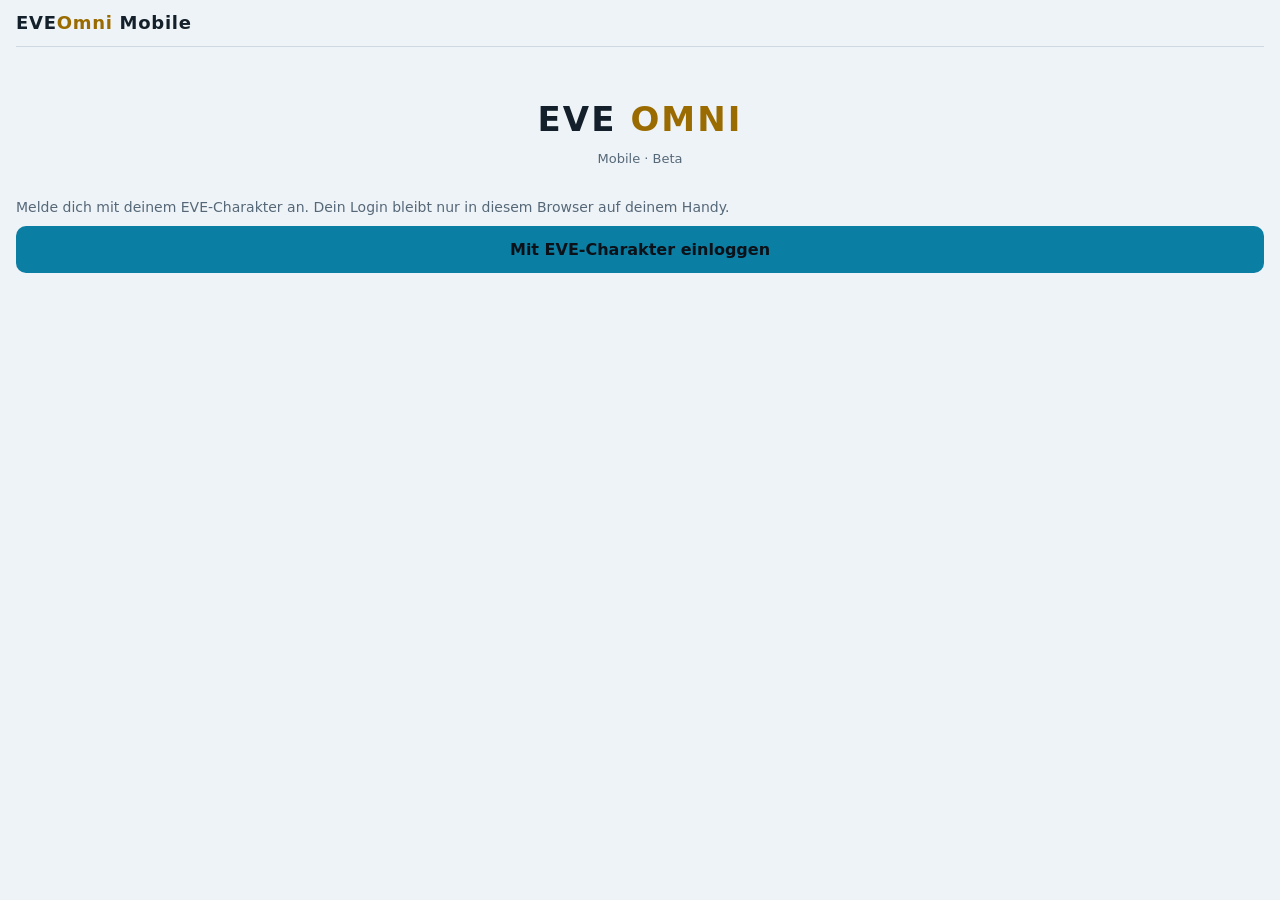
==== m/index.html @ e9800a8d "EVEOmni Mobile 0.4.0 (m/) + callback.html leitet für die Handy-App weiter Co-Authored-By: Claude Opu" ====
<!doctype html>
<html lang="de"><head><meta charset="utf-8">
<meta name="viewport" content="width=device-width,initial-scale=1,viewport-fit=cover">
<meta name="theme-color" content="#0d141c"><meta name="referrer" content="no-referrer">
<title>EVEOmni Mobile</title>
<link rel="manifest" href="/m/manifest.webmanifest"><link rel="icon" href="/favicon.svg" type="image/svg+xml"><link rel="apple-touch-icon" href="/apple-touch-icon.png">
<link rel="stylesheet" href="/m/m.css"><link rel="stylesheet" href="/m/ob-game.css"><link rel="stylesheet" href="/m/ob-field.css"></head>
<body>
<header><h1>EVE<b>Omni</b> Mobile</h1><button class="ghost" id="b-refresh" hidden aria-label="Aktualisieren">⟳</button></header>
<main>
 <section id="v-login" hidden>
  <div class="hero"><h1>EVE <b>OMNI</b></h1><div class="sub">Mobile · Beta</div></div>
  <p class="msg">Melde dich mit deinem EVE-Charakter an. Dein Login bleibt nur in diesem Browser auf deinem Handy.</p>
  <button id="b-login" style="width:100%">Mit EVE-Charakter einloggen</button>
  <p class="msg" id="login-msg"></p>
 </section>
 <section id="v-wallet" hidden><h2>Wallet</h2><div id="wallet-list"></div><div class="card row"><div class="grow nm">Gesamt</div><div class="isk" id="wallet-sum"></div></div><p class="msg" id="wallet-msg"></p>
  <button class="ghost" id="b-add">Weiteren Charakter einloggen</button></section>
 <section id="v-orders" hidden><h2>Orders</h2><div id="orders-list"></div><p class="msg" id="orders-msg"></p></section>
 <section id="v-skills" hidden><h2>Skills</h2><div id="skills-list"></div><p class="msg" id="skills-msg"></p></section>
 <section id="v-chars" hidden><h2>Charaktere</h2><div id="chars-list"></div><p class="msg" id="chars-msg"></p></section>
 <section id="v-more" hidden><h2>Mehr</h2>
  <div id="menu"></div><p class="msg" id="status"></p>
  <div class="card"><div class="nm">Eingeloggte Charaktere</div><div id="chars"></div></div>
  <button class="ghost" id="b-out" style="width:100%">Alle ausloggen</button>
  <p class="msg">Version <span id="ver"></span> · Fanprojekt, nicht mit CCP verbunden.</p></section>
</main>
<nav id="nav" hidden><button data-v="wallet" class="on"><span>◈</span>Wallet</button><button data-v="orders"><span>⇄</span>Orders</button><button data-v="skills"><span>✦</span>Skills</button><button data-v="chars"><span>☺</span>Chars</button><button data-v="more"><span>☰</span>Mehr</button></nav>
<script src="/m/m.js"></script>
<script src="/m/m-views.js"></script>
<script src="/m/ob-game.js" defer></script>
<script src="/m/m-game.js" defer></script>
</body></html>
---- m/m.css ----
:root{--bg:#0b1118;--sf:#121c26;--sf2:#16222d;--ln:#2c3d4f;--fg:#e6f4fb;--mu:#9fb3c2;--cy:#86d1eb;--gd:#e0b45d;--ok:#5fd08a;--bad:#ff6b6b;--nav:58px}
@media (prefers-color-scheme:light){:root{--bg:#eef3f7;--sf:#fff;--sf2:#f3f7fa;--ln:#cfd9e2;--fg:#13202b;--mu:#566878;--cy:#0b7ea3;--gd:#9a6b00}}
*{box-sizing:border-box}html,body{margin:0;background:var(--bg);color:var(--fg);font:16px/1.45 system-ui,-apple-system,Roboto,sans-serif;-webkit-text-size-adjust:100%}
body{min-height:100dvh;padding:0 16px calc(var(--nav) + 16px + env(safe-area-inset-bottom))}
header{position:sticky;top:0;z-index:5;background:var(--bg);display:flex;align-items:center;gap:10px;padding:calc(10px + env(safe-area-inset-top)) 0 10px;border-bottom:1px solid var(--ln)}
header h1{font-size:18px;margin:0;flex:1;letter-spacing:.04em}header h1 b{color:var(--gd)}
h2{font-size:15px;color:var(--cy);margin:18px 0 8px;letter-spacing:.04em;text-transform:uppercase}
.card{background:var(--sf);border:1px solid var(--ln);border-radius:12px;padding:12px 14px;margin:0 0 10px}
.row{display:flex;align-items:center;gap:10px}.row .grow{flex:1;min-width:0}
.card img.pt{width:48px;height:48px;border-radius:8px;flex:none}
.nm{font-weight:700;overflow:hidden;text-overflow:ellipsis;white-space:nowrap}.sub{color:var(--mu);font-size:13px}
.isk{font-variant-numeric:tabular-nums;font-weight:700;color:var(--gd);text-align:right}.isk small{display:block;color:var(--mu);font-weight:400;font-size:12px}
.dot{display:inline-block;width:9px;height:9px;border-radius:50%;background:var(--mu);margin-right:6px}.dot.on{background:var(--ok)}
button,.btn{background:var(--cy);color:#0b1118;border:0;border-radius:10px;padding:12px 18px;font:inherit;font-weight:700;min-height:44px}
button.ghost{background:transparent;color:var(--cy);border:1px solid var(--ln)}
.msg{color:var(--mu);font-size:14px;margin:8px 0}.msg.bad{color:var(--bad)}
nav{position:fixed;left:0;right:0;bottom:0;height:calc(var(--nav) + env(safe-area-inset-bottom));padding-bottom:env(safe-area-inset-bottom);background:var(--sf);border-top:1px solid var(--ln);display:flex;z-index:6}
nav button{flex:1;background:none;color:var(--mu);border-radius:0;font-size:12px;font-weight:600;padding:6px 0;display:flex;flex-direction:column;align-items:center;justify-content:center;gap:2px}
nav button.on{color:var(--gd)}nav button span{font-size:20px;line-height:1}
.hero{text-align:center;padding:48px 0 20px}.hero h1{font-size:34px;margin:0 0 6px;letter-spacing:.06em}.hero h1 b{color:var(--gd)}
[hidden]{display:none!important}
---- m/ob-game.css ----
/* AUTOMATISCH ERZEUGT von tools/omnibreaker-sync.py aus OmniBreaker/OmniBreaker.html – NICHT von Hand ändern. */
/* ===== OMNIBREAKER-STYLE-START (alles unter .ob-root, damit es sich beim Einbau nicht mit EVE Omni überschneidet) ===== */
.ob-root{
  --ob-bg:#06080c; --ob-panel:#0f141b; --ob-panel2:#151c26; --ob-line:#26303c;
  --ob-text:#d7dde6; --ob-dim:#8794a5; --ob-orange:#ff9a1f; --ob-blue:#4cc3ff;
  --ob-green:#46e08a; --ob-purple:#b46bff; --ob-red:#ff5a4d;
  position:relative; display:grid; grid-template-columns:minmax(0,1fr) 280px; max-width:1140px; margin:0 auto;
  font-family:"Segoe UI",system-ui,-apple-system,sans-serif; font-size:14px; color:var(--ob-text);
  background:var(--ob-bg); border:1px solid var(--ob-line); border-radius:6px; outline:none; box-sizing:border-box;
}
.ob-root *{box-sizing:border-box}
.ob-root:focus-visible{border-color:var(--ob-orange)}
.ob-main{padding:10px 10px 8px; min-width:0}
.ob-title{display:flex; align-items:baseline; gap:10px; margin:0 2px 8px}
.ob-title b{font-size:18px; letter-spacing:.18em; color:var(--ob-orange); font-weight:700}
.ob-title span{color:var(--ob-dim); font-size:12px}
.ob-hud{display:grid; grid-template-columns:repeat(6,minmax(0,1fr)); gap:6px; margin-bottom:8px}
.ob-stat{background:var(--ob-panel); border:1px solid var(--ob-line); border-left:3px solid var(--ob-orange); padding:4px 8px; border-radius:3px; min-width:0}
.ob-stat small{display:block; color:var(--ob-dim); font-size:10.5px; text-transform:uppercase; letter-spacing:.09em; white-space:nowrap}
.ob-stat b{display:block; font-size:18px; font-variant-numeric:tabular-nums; white-space:nowrap; overflow:hidden; text-overflow:ellipsis}
.ob-stat b .ob-of{font-size:.55em; opacity:.75; margin-left:1px}   /* Level: „/100“ klein hinter der Zahl */
.ob-stage{position:relative; width:min(100%, calc((100vh - 190px) * .8)); min-width:260px; margin:0 auto}
.ob-stage canvas{display:block; width:100%; aspect-ratio:4/5; border:1px solid var(--ob-line); border-radius:3px; touch-action:none; cursor:none; background:#05070b}
.ob-msg{position:absolute; inset:0; display:none; align-items:center; justify-content:center; padding:14px; background:rgba(3,5,8,.72); border-radius:3px}
.ob-msg.ob-show{display:flex}
.ob-card{width:min(380px,100%); background:var(--ob-panel); border:1px solid var(--ob-orange); border-radius:4px; padding:16px 18px; text-align:center; box-shadow:0 0 30px rgba(255,154,31,.18)}
.ob-card h2{margin:0 0 4px; font-size:20px; letter-spacing:.12em; color:var(--ob-orange); text-transform:uppercase}
.ob-card .ob-big{font-size:34px; font-weight:700; font-variant-numeric:tabular-nums; margin:4px 0}
.ob-card p{margin:4px 0; color:var(--ob-dim)}
.ob-card .ob-ok{color:var(--ob-green)}
.ob-card input{width:100%; margin:8px 0 6px; padding:8px 10px; font:inherit; color:var(--ob-text); background:var(--ob-bg); border:1px solid var(--ob-line); border-radius:3px}
.ob-card input:focus{outline:none; border-color:var(--ob-orange)}
.ob-row{display:flex; gap:8px; justify-content:center; flex-wrap:wrap; margin-top:8px}
.ob-btn{font:inherit; color:var(--ob-text); background:var(--ob-panel2); border:1px solid var(--ob-line); padding:6px 12px; border-radius:3px; cursor:pointer}
.ob-btn:hover{border-color:var(--ob-orange); color:#fff}
.ob-btn.ob-primary{background:var(--ob-orange); border-color:var(--ob-orange); color:#1a1000; font-weight:700}
.ob-btn.ob-primary:hover{background:#ffb04a; color:#1a1000}
.ob-btn:disabled{opacity:.45; cursor:default}
.ob-bar{display:flex; flex-wrap:wrap; gap:8px; align-items:center; margin-top:8px}
.ob-bar .ob-hint{flex:1 1 220px; color:var(--ob-dim); font-size:12px}
.ob-lv{flex:1 1 100%}
.ob-lv-h{font-size:12px;color:var(--ob-dim);margin:2px 0 4px}
.ob-lvgrid{display:grid;grid-template-columns:repeat(10,1fr);gap:3px}
.ob-lv-c{font:inherit;font-size:11px;padding:4px 0;color:var(--ob-text);background:var(--ob-panel2);border:1px solid var(--ob-line);border-radius:3px;cursor:pointer}
.ob-lv-c:hover{border-color:var(--ob-text)}
.ob-lv-c.ob-lv-peak{border-color:#ff9a1f;color:#ff9a1f;font-weight:700}
.ob-lv-c.ob-lv-done{background:rgba(80,190,110,.22)}
.ob-lv-c.ob-lv-cur{box-shadow:inset 0 0 0 2px #5ed8ff}
.ob-lvgrid .ob-lv-c:last-child{grid-column:span 2}
.ob-bar select{font:inherit; color:var(--ob-text); background:var(--ob-panel2); border:1px solid var(--ob-line); padding:6px 8px; border-radius:3px; max-width:210px}
.ob-side{border-left:1px solid var(--ob-line); padding:10px 12px; background:var(--ob-panel); border-radius:0 6px 6px 0; min-width:0}
.ob-side h3{margin:0 0 6px; font-size:12px; letter-spacing:.14em; text-transform:uppercase; color:var(--ob-orange)}
.ob-scores{list-style:none; margin:0 0 12px; padding:0}
.ob-scores li{display:grid; grid-template-columns:22px minmax(0,1fr) auto; gap:6px; align-items:baseline; padding:3px 4px; border-bottom:1px solid var(--ob-line); font-variant-numeric:tabular-nums}
.ob-scores li.ob-new{background:rgba(255,154,31,.16); border-bottom-color:var(--ob-orange)}
.ob-scores .ob-rk{color:var(--ob-dim)}
.ob-scores .ob-nm{white-space:nowrap; overflow:hidden; text-overflow:ellipsis}
.ob-scores .ob-sc{font-weight:700}
.ob-scores .ob-dt{grid-column:2 / 4; color:var(--ob-dim); font-size:11px}
.ob-empty{color:var(--ob-dim); font-size:12px; margin:0 0 12px}
.ob-legend{list-style:none; margin:0 0 12px; padding:0; font-size:12px; color:var(--ob-dim)}
.ob-legend li{display:flex; align-items:center; gap:8px; padding:2px 0}
.ob-ico{flex:0 0 26px; width:26px; height:26px}
.ob-rules{font-size:12px; color:var(--ob-dim); margin:0 0 12px; line-height:1.45}
@media (max-width:820px){
  .ob-root{grid-template-columns:minmax(0,1fr)}
  .ob-side{border-left:0; border-top:1px solid var(--ob-line); border-radius:0 0 6px 6px}
  .ob-stage{width:100%}
  .ob-hud{grid-template-columns:repeat(3,minmax(0,1fr))}
}
body.ob-standalone{margin:0; padding:14px; background:#020305; min-height:100vh}
/* ===== OMNIBREAKER-STYLE-END ===== */
---- m/ob-field.css ----
/* Spielfeld-Hülle (aus EVE-Omni.html, Block „OmniBreaker als Vollbild-Overlay“ – bei Änderungen dort hier nachziehen). Nur .ob-field-Regeln. */
.ob-field .ob-root{display:block;max-width:none;background:none;border:0}
.ob-field .ob-main{padding:0}
.ob-field .ob-title,.ob-field .ob-main > .ob-bar,.ob-field .ob-root > .ob-side{display:none}
.ob-field .ob-root .ob-stage{min-width:0;margin:0 auto;container-type:inline-size}
.ob-field .ob-hud{position:absolute;top:0;left:0;right:0;z-index:3;margin:0;padding:.8cqw;gap:.6cqw;grid-template-columns:repeat(2,minmax(0,1fr)) 30% repeat(2,minmax(0,1fr));grid-template-areas:"balls targets . mult combo" "score score . level level";pointer-events:none}
/* 13.10.: Punkte + Level eigene Zeile darunter und groß – in der schmalen Box wurde die Punktzahl abgeschnitten */
.ob-field .ob-s-score{grid-area:score}.ob-field .ob-s-balls{grid-area:balls}.ob-field .ob-s-targets{grid-area:targets}.ob-field .ob-s-mult{grid-area:mult}.ob-field .ob-s-level{grid-area:level}.ob-field .ob-s-combo{grid-area:combo}
.ob-field .ob-stat{background:#0f141b;padding:.4cqw .9cqw;border-left-width:2px}
.ob-field .ob-stat small{font-size:clamp(6px,1.9cqw,10px);letter-spacing:0;overflow:hidden}
.ob-field .ob-stat b{font-size:clamp(8px,3cqw,16px);text-overflow:clip}
/* 13.10.: Höhe der zweizeiligen Anzeige (feste Zeilenhöhe 1.2) – ☰/✕ und Menü-Inhalt beginnen darunter */
.ob-field .ob-stat small,.ob-field .ob-stat b{line-height:1.2}
.ob-field .ob-stage{--ob-hud-h:calc(3.8cqw + 4px + 1.2 * (2 * clamp(6px,1.9cqw,10px) + clamp(8px,3cqw,16px) + clamp(12px,5cqw,26px)))}
.ob-field .ob-s-level b,.ob-field .ob-s-score b{font-size:clamp(12px,5cqw,26px)}   /* PR5: Level im Overlay größer, 13.10. Punkte auch */
/* PQ8: Anzeigen oben mittig, je Wert eine eigene leuchtende Farbe */
.ob-root .ob-stat{text-align:center;border-left-color:var(--ob-c,#ff9a1f);box-shadow:inset 0 0 10px -4px var(--ob-c,#ff9a1f)}
.ob-root .ob-stat b{color:var(--ob-c,#ff9a1f);text-shadow:0 0 6px var(--ob-c,#ff9a1f),0 0 14px color-mix(in srgb,var(--ob-c,#ff9a1f) 55%,transparent)}
.ob-root .ob-s-score{--ob-c:#ffc94a}.ob-root .ob-s-balls{--ob-c:#4cc3ff}.ob-root .ob-s-targets{--ob-c:#ff9a1f}
.ob-root .ob-s-mult{--ob-c:#ff6bd6}.ob-root .ob-s-level{--ob-c:#6dffa8}.ob-root .ob-s-combo{--ob-c:#b46bff}
.ob-field .ob-close,.ob-field .ob-menu-btn{position:absolute;right:6px;z-index:5;top:calc(var(--ob-hud-h) + 6px);width:28px;height:28px;border:1px solid #26303c;border-radius:4px;background:rgba(15,20,27,.85);color:#d7dde6;font-size:15px;line-height:1;cursor:pointer;padding:0}
.ob-field .ob-stage.ob-sm .ob-close,.ob-field .ob-stage.ob-sm .ob-menu-btn{width:26px;height:26px;font-size:13px}
/* 12.10.: im Zielmodus feuert jeder Klick aufs Feld – knapp daneben traf man nie das Menü. Unsichtbarer Rand fängt Klicks rund um ☰/✕ ab */
.ob-field .ob-close::before,.ob-field .ob-menu-btn::before{content:"";position:absolute;inset:-12px -6px}
.ob-field .ob-close,.ob-field .ob-menu-btn{cursor:pointer}
.ob-field .ob-menu-btn:has(~ .ob-close){right:40px}
.ob-field .ob-close:hover,.ob-field .ob-menu-btn:hover,.ob-field .ob-menu-btn[aria-expanded="true"]{border-color:#ff9a1f;color:#ff9a1f}
.ob-field .ob-menu{position:absolute;inset:0;z-index:4;display:none;overflow:auto;padding:calc(var(--ob-hud-h) + 40px) 14px 14px;background:rgba(6,8,12,.95);border-radius:3px}
.ob-field .ob-menu.open{display:block}
.ob-field .ob-menu .ob-bar{margin:0 0 12px}
.ob-field .ob-menu .ob-side{display:block;border:0;background:none;padding:0}
/* Overlay-Fenster „spiel“: nur das hochkante Feld, wächst und schrumpft mit dem Fenster */
.ob-ww-on{display:flex;align-items:center;gap:6px;margin:4px 0}.ob-ww-who,.ob-ww-st{margin:2px 0 6px;font-size:12px;color:var(--ob-dim)}.ob-ww-row{display:flex;gap:6px;margin-bottom:6px}.ob-ww-row select{flex:1;min-width:0}
.ob-bga{display:inline-flex;align-items:center;gap:6px;font-size:12px;color:var(--ob-dim)}.ob-bga input{width:110px;accent-color:#ff9a1f}.ob-bga em{font-style:normal;min-width:3em;color:var(--ob-text)}
.ob-root.ob-see .ob-stage canvas,.ob-see .ob-root .ob-stage canvas{background:transparent}

/* Handy: ganze Breite, Menü scrollt, Fingerziele */
.ob-field{width:100%}
.ob-field .ob-menu .ob-btn{min-height:40px}
.ob-field .ob-close,.ob-field .ob-menu-btn{width:34px;height:34px}
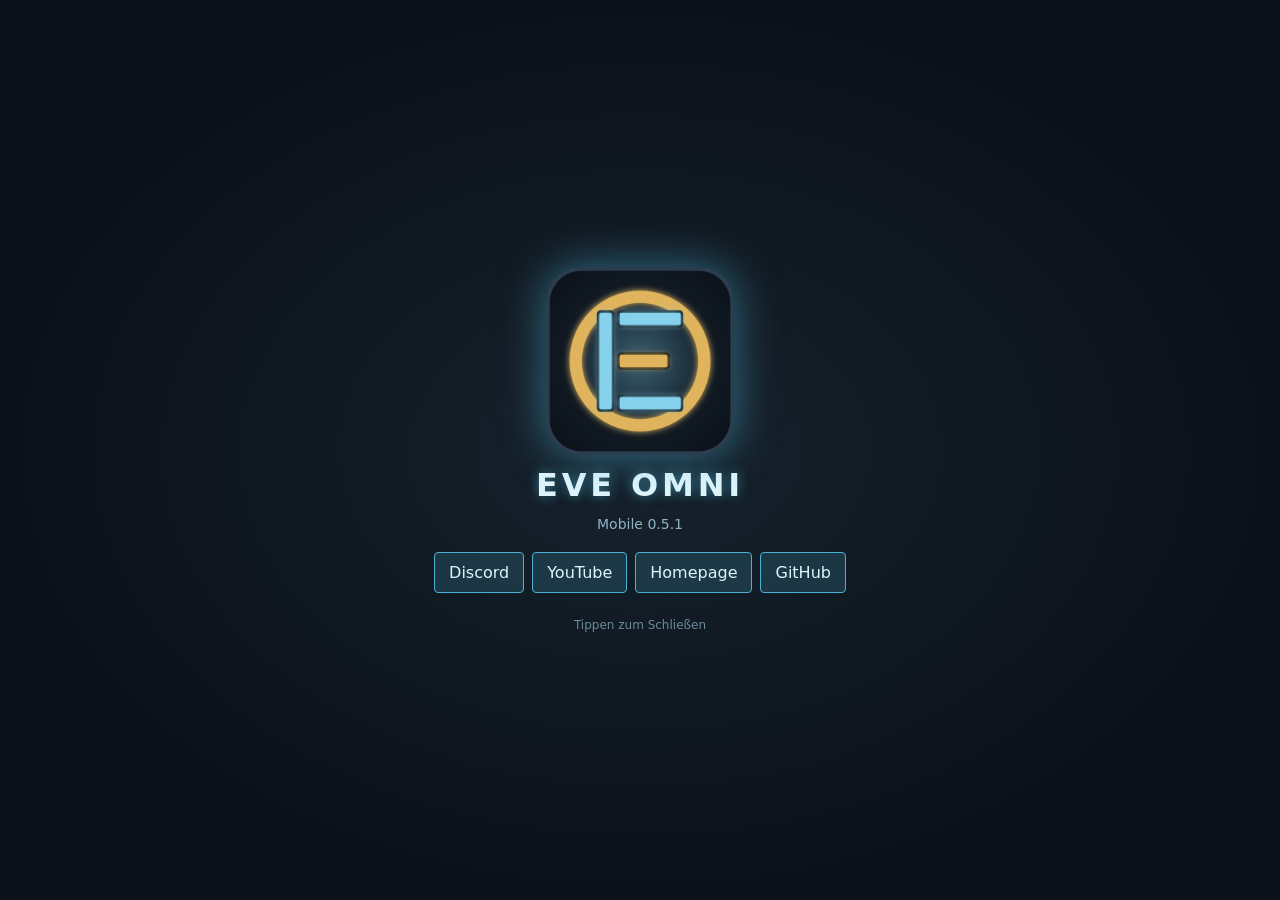
==== commit f64298a8: "EVEOmni Mobile 0.5.1 (m/) + callback.html leitet für die Handy-App weiter Co-Authored-By: Claude Opu" ====
--- a/m/index.html
+++ b/m/index.html
@@ -6,6 +6,8 @@
 <link rel="manifest" href="/m/manifest.webmanifest"><link rel="icon" href="/favicon.svg" type="image/svg+xml"><link rel="apple-touch-icon" href="/apple-touch-icon.png">
 <link rel="stylesheet" href="/m/m.css"><link rel="stylesheet" href="/m/ob-game.css"><link rel="stylesheet" href="/m/ob-field.css"></head>
 <body>
+<div id="splash" hidden><div class="sp-c"><img src="/icon-512.png" alt="" class="sp-logo"><div class="sp-t">EVE OMNI</div><div class="sp-v">Mobile <span id="sp-ver"></span></div>
+<div class="sp-l"><a href="https://discord.gg/Tyxt6J8yPR" target="_blank" rel="noopener">Discord</a><a href="https://www.youtube.com/@EVEOmni" target="_blank" rel="noopener">YouTube</a><a href="https://omni.nareya79.com/" target="_blank" rel="noopener">Homepage</a><a href="https://github.com/Nareya79/eve-omni" target="_blank" rel="noopener">GitHub</a></div><div class="sp-h">Tippen zum Schließen</div></div></div>
 <header><h1>EVE<b>Omni</b> Mobile</h1><button class="ghost" id="b-refresh" hidden aria-label="Aktualisieren">⟳</button></header>
 <main>
  <section id="v-login" hidden>
@@ -28,6 +30,8 @@
 <nav id="nav" hidden><button data-v="wallet" class="on"><span>◈</span>Wallet</button><button data-v="orders"><span>⇄</span>Orders</button><button data-v="skills"><span>✦</span>Skills</button><button data-v="chars"><span>☺</span>Chars</button><button data-v="more"><span>☰</span>Mehr</button></nav>
 <script src="/m/m.js"></script>
 <script src="/m/m-views.js"></script>
+<script src="/m/sync-core.js"></script>
+<script src="/m/m-sync.js"></script>
 <script src="/m/ob-game.js" defer></script>
 <script src="/m/m-game.js" defer></script>
 </body></html>
--- a/m/m.css
+++ b/m/m.css
@@ -19,3 +19,13 @@
 nav button.on{color:var(--gd)}nav button span{font-size:20px;line-height:1}
 .hero{text-align:center;padding:48px 0 20px}.hero h1{font-size:34px;margin:0 0 6px;letter-spacing:.06em}.hero h1 b{color:var(--gd)}
 [hidden]{display:none!important}
+
+#splash{position:fixed;inset:0;z-index:50;display:flex;align-items:center;justify-content:center;background:radial-gradient(ellipse at center,#16222d 0,#0b1118 70%);color:#dff4fb;transition:opacity .4s}
+#splash[hidden]{display:none}#splash.off{opacity:0}
+.sp-c{display:flex;flex-direction:column;align-items:center;gap:10px;padding:24px;text-align:center}
+.sp-logo{width:min(46vw,190px);height:auto;filter:drop-shadow(0 0 22px rgba(76,178,212,.55))}
+.sp-t{font:700 32px system-ui,sans-serif;letter-spacing:.12em;text-shadow:0 0 12px rgba(76,178,212,.6)}
+.sp-v{font-size:14px;color:#8fb3c4}
+.sp-l{display:flex;flex-wrap:wrap;gap:8px;justify-content:center;margin-top:8px}
+.sp-l a{color:#dff4fb;text-decoration:none;border:1px solid #4cb2d4;border-radius:4px;padding:8px 14px;background:rgba(76,178,212,.18);min-height:40px;display:inline-flex;align-items:center}
+.sp-h{font-size:12px;color:#6c8a9a;margin-top:14px}
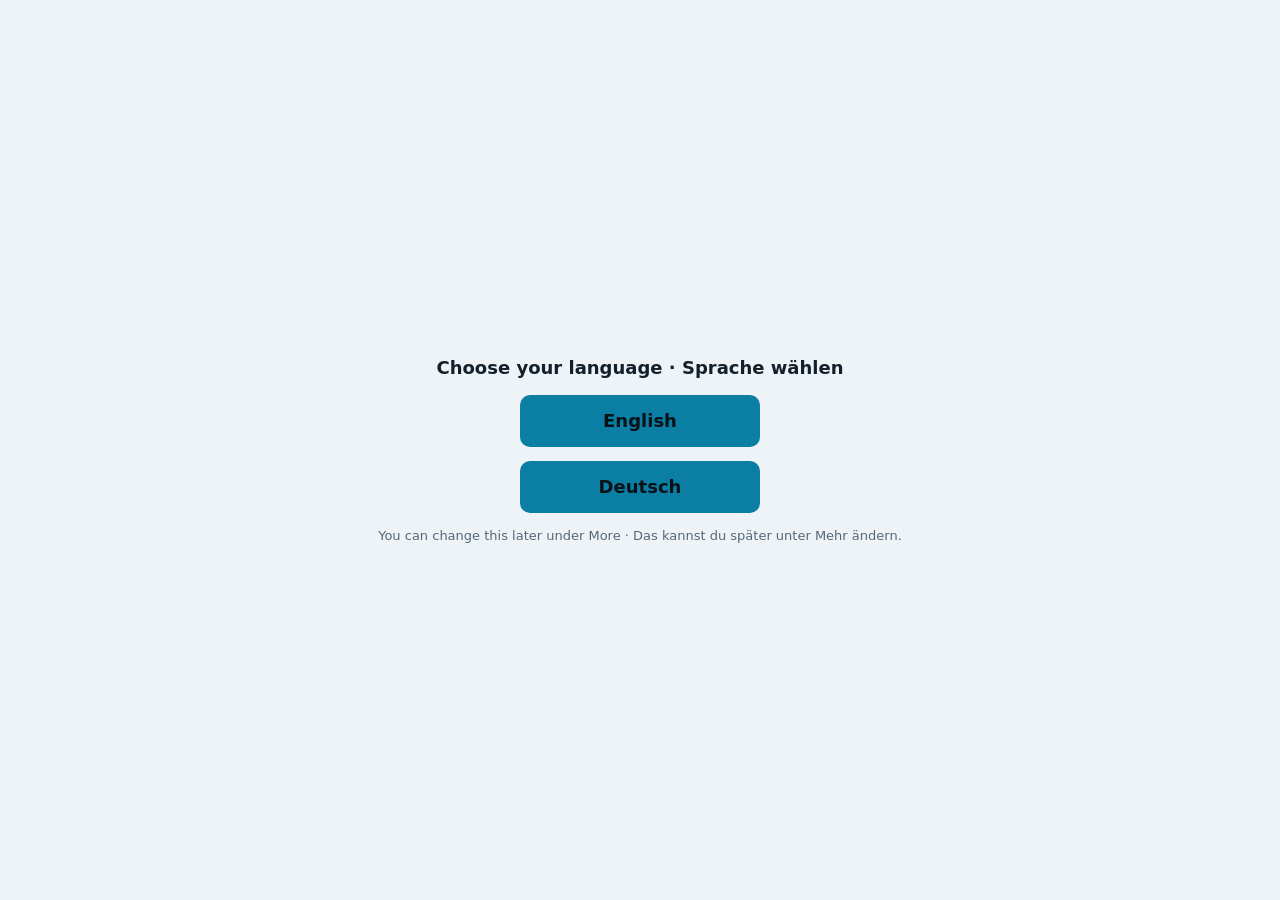
==== commit 55c15c1e: "EVEOmni Mobile 0.7.0 (m/) + callback.html leitet für die Handy-App weiter Co-Authored-By: Claude Opu" ====
--- a/m/index.html
+++ b/m/index.html
@@ -28,7 +28,7 @@
   <p class="msg">Version <span id="ver"></span> · Fanprojekt, nicht mit CCP verbunden.</p></section>
 </main>
 <nav id="nav" hidden><button data-v="wallet" class="on"><span>◈</span>Wallet</button><button data-v="orders"><span>⇄</span>Orders</button><button data-v="skills"><span>✦</span>Skills</button><button data-v="chars"><span>☺</span>Chars</button><button data-v="more"><span>☰</span>Mehr</button></nav>
-<script src="/m/m.js"></script>
+<script src="/m/m-i18n.js"></script><script src="/m/m.js"></script>
 <script src="/m/m-views.js"></script>
 <script src="/m/sync-core.js"></script>
 <script src="/m/m-sync.js"></script>
